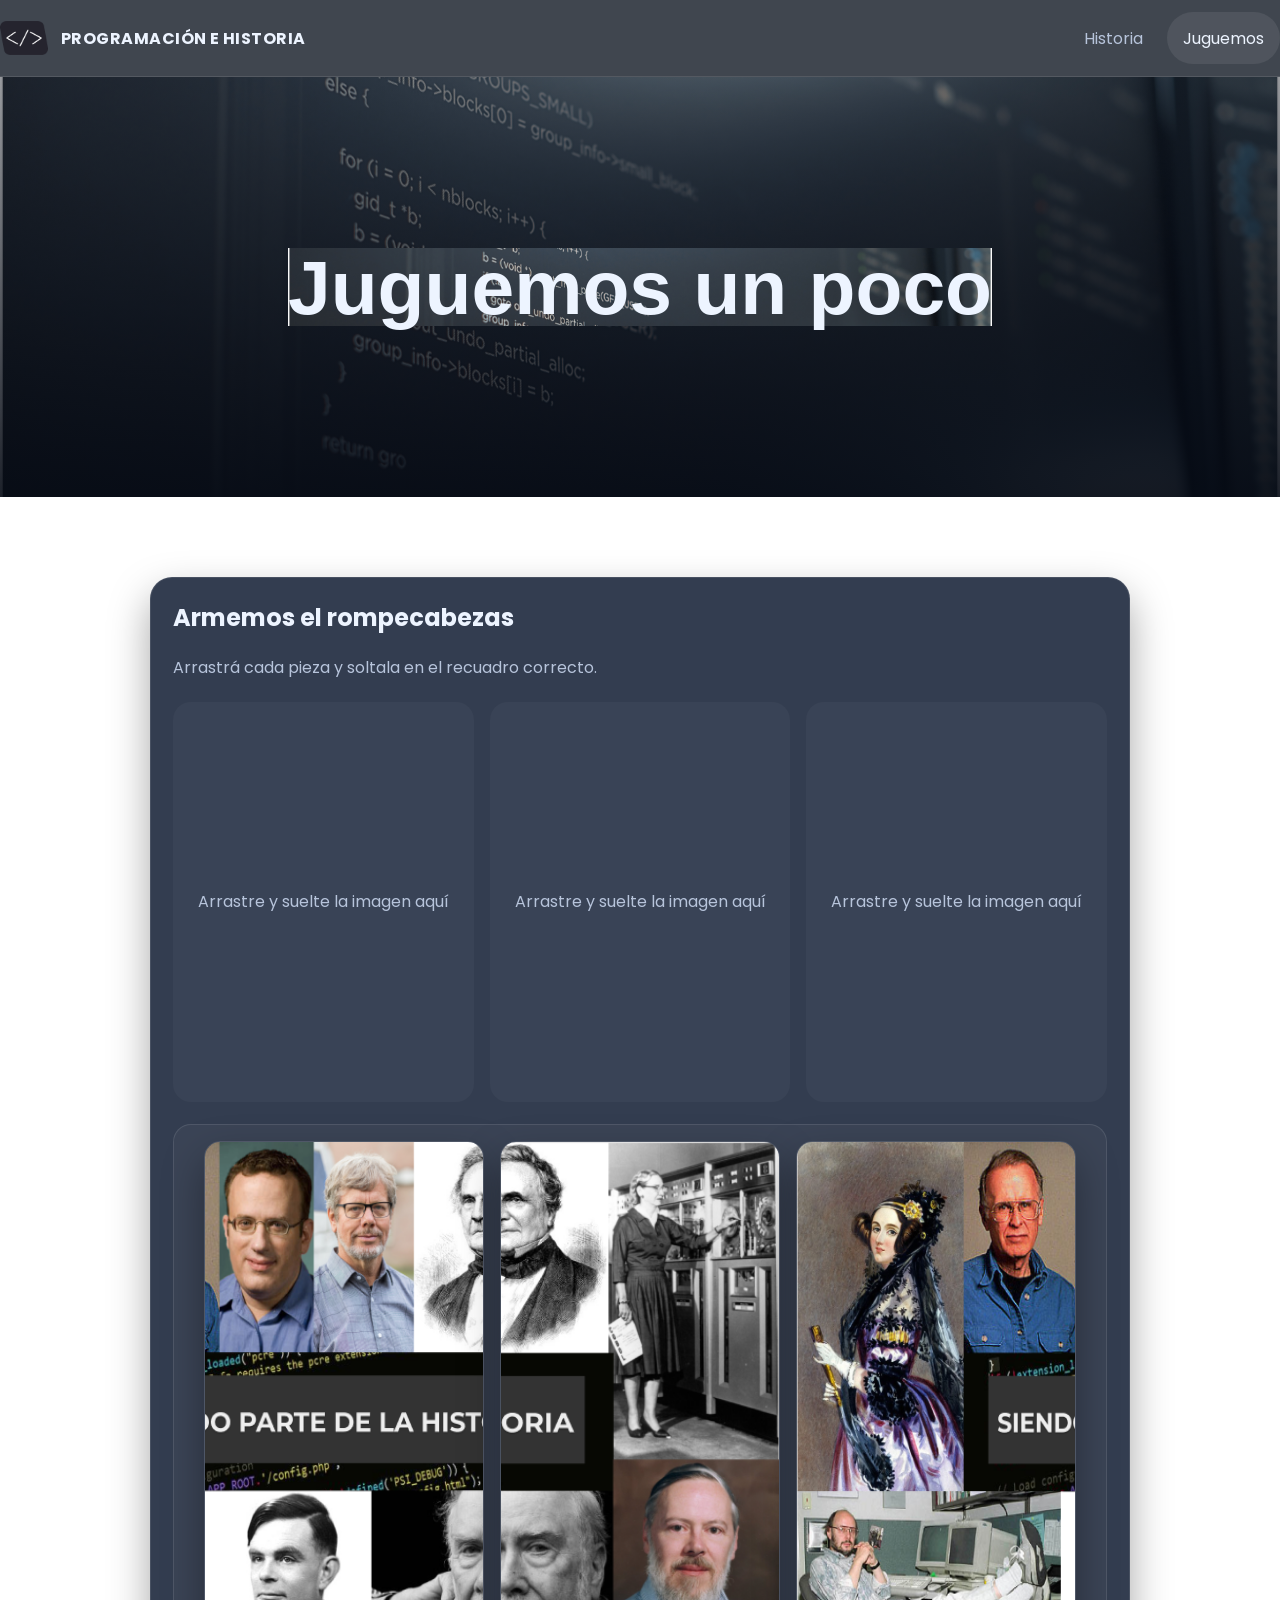
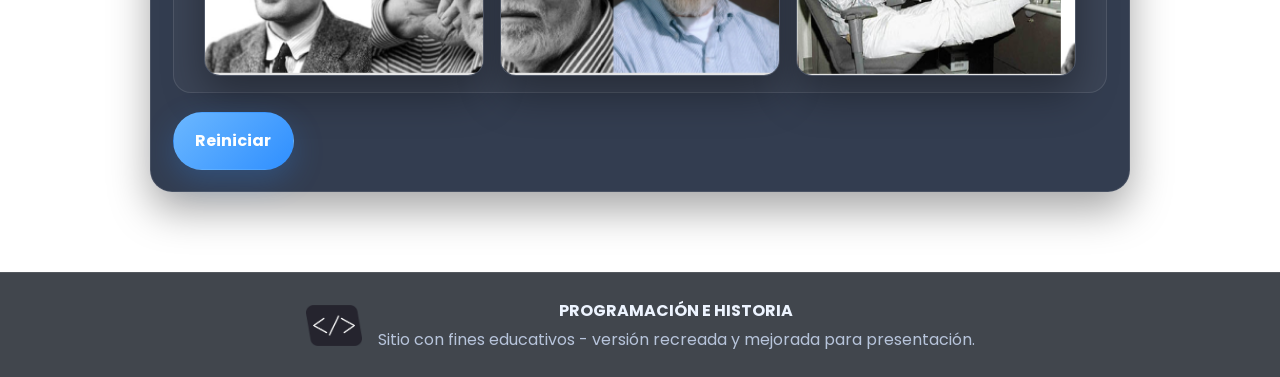
==== proyecto_programacion_separado/juguemos.html @ ea52466c "subida archivos" ====
<!DOCTYPE html>
<html lang="es">
<head>
  <meta charset="UTF-8" />
  <meta name="viewport" content="width=device-width, initial-scale=1.0" />
  <title>Juguemos - Rompecabezas</title>
  <link rel="preconnect" href="https://fonts.googleapis.com">
  <link rel="preconnect" href="https://fonts.gstatic.com" crossorigin>
  <link href="https://fonts.googleapis.com/css2?family=Poppins:wght@300;400;600;700;800&display=swap" rel="stylesheet">
  <link rel="stylesheet" href="styles.css" />
</head>
<body class="juguemos-page">
  <header class="site-header inner-header">
    <div class="container nav-wrap">
      <a class="brand" href="index.html">
        <img src="assets/imagenes/logo.png" alt="Logo Programación e Historia" />
        <span>PROGRAMACIÓN E HISTORIA</span>
      </a>
      <button class="menu-toggle" aria-label="Abrir menú">
        <span></span><span></span><span></span>
      </button>
      <nav class="site-nav">
        <a href="historia.html">Historia</a>
        <a class="active" href="juguemos.html">Juguemos</a>
      </nav>
    </div>
  </header>

  <main class="inner-main">
    <section class="page-banner reveal">
      <div class="container narrow">
        <h1>Juguemos un poco</h1>
       </div>
    </section>

    <section class="content-section">
      <div class="container reveal game-layout">
        <div class="board-card">
          <h2>Armemos el rompecabezas</h2>
          <p class="game-subtitle">Arrastrá cada pieza y soltala en el recuadro correcto.</p>

          <div class="drop-zones">
            <div class="dropzone" data-accept="pieza1">Arrastre y suelte la imagen aquí</div>
            <div class="dropzone" data-accept="pieza2">Arrastre y suelte la imagen aquí</div>
            <div class="dropzone" data-accept="pieza3">Arrastre y suelte la imagen aquí</div>
          </div>

          <div class="pieces-area">
            <img id="pieza2" class="piece" draggable="true" src="assets/imagenes/rompe2.png" alt="Pieza 2 del rompecabezas" />
            <img id="pieza3" class="piece" draggable="true" src="assets/imagenes/Rompe3.png" alt="Pieza 3 del rompecabezas" />
            <img id="pieza1" class="piece" draggable="true" src="assets/imagenes/Rompe1.png" alt="Pieza 1 del rompecabezas" />
          </div>

          <div class="game-actions">
            <button id="resetPuzzle" class="btn btn-primary" type="button">Reiniciar</button>
            <p id="gameMessage" class="game-message"></p>
          </div>
        </div>
      </div>
    </section>
  </main>

  <footer class="site-footer">
    <div class="container footer-content">
      <img src="assets/imagenes/logo.png" alt="Logo del sitio" />
      <div>
        <h3>PROGRAMACIÓN E HISTORIA</h3>
        <p>Sitio con fines educativos - versión recreada y mejorada para presentación.</p>
      </div>
    </div>
  </footer>

  <script src="script.js"></script>
</body>
</html>
---- proyecto_programacion_separado/styles.css ----
:root {
  --bg: #08111f;
  --bg-soft: #101d33;
  --panel: rgba(12, 25, 47, 0.84);
  --panel-2: rgba(255, 255, 255, 0.06);
  --text: #edf4ff;
  --muted: #b7c4db;
  --primary: #6bb7ff;
  --primary-strong: #2f8fff;
  --line: rgba(255, 255, 255, 0.1);
  --shadow: 0 18px 40px rgba(0, 0, 0, 0.35);
  --radius: 22px;
}

* { box-sizing: border-box; }
html { scroll-behavior: smooth; }

body {
  margin: 0;
  font-family: 'Poppins', sans-serif;
  color: var(--text);
  background: #ffffff;
}

img { max-width: 100%; display: block; }

a { color: inherit; text-decoration: none; }

button { font: inherit; }

.container {
  margin: 0 auto;

}

.narrow {  
  background: url('assets/imagenes/fondo.jpg') center/cover no-repeat;
}

.site-header {
  position: sticky;
  top: 0;
  z-index: 100;
  backdrop-filter: blur(18px);
  background: rgba(5, 12, 24, 0.76);
  border-bottom: 1px solid var(--line);
}

.inner-header { position: sticky; }

.nav-wrap {
  min-height: 76px;
  display: flex;
  align-items: center;
  justify-content: space-between;
  gap: 1rem;
}

.brand {
  display: flex;
  align-items: center;
  gap: 0.8rem;
  font-weight: 700;
  letter-spacing: 0.03em;
}

.brand img {
  width: 48px;
  height: 48px;
  object-fit: contain;
}
.site-nav {
  display: flex;
  align-items: center;
  gap: 0.5rem;
}

.site-nav a {
  padding: 0.85rem 1rem;
  border-radius: 999px;
  color: var(--muted);
  transition: 0.25s ease;
}

.site-nav a:hover,

.site-nav a.active {
  color: var(--text);
  background: rgba(255, 255, 255, 0.08);
}

.menu-toggle {
  display: none;
  width: 46px;
  height: 46px;
  border-radius: 12px;
  border: 1px solid var(--line);
  background: rgba(255,255,255,0.05);
  align-items: center;
  justify-content: center;
  flex-direction: column;
  gap: 5px;
  cursor: pointer;
}

.menu-toggle span {
  width: 20px;
  height: 2px;
  background: #fff;
  display: block;
}


.hero {
  position: relative;
  min-height: 85vh;
  display: grid;
  place-items: center;
  overflow: hidden;
}

.hero-home {
  background: url('assets/imagenes/fondo.jpg') center/cover no-repeat;
}

.overlay {
  position: absolute;
  inset: 0;
  background: linear-gradient(180deg, rgba(3, 8, 18, 0.48), rgba(5, 10, 20, 0.86));
}

.hero-content {
  position: relative;
  text-align: center;
  z-index: 1;
}
.eyebrow {
  margin: 0 0 0.7rem;
  text-transform: uppercase;
  letter-spacing: 0.18em;
  color: #9cc9ff;
  font-size: 0.82rem;
  font-weight: 700;
}
.hero h1,
.page-banner h1 {
  margin: 0;
  font-size: clamp(2.4rem, 6vw, 5rem);
  line-height: 1.02;
  font-family: 'Raleway', sans-serif;
}
.hero-text,
.page-banner p:last-child {
  max-width: 760px;
  margin: 1rem auto 0;
  color: var(--muted);
  font-size: 1.08rem;
}
.hero-actions {
  display: flex;
  justify-content: center;
  flex-wrap: wrap;
  gap: 1rem;
  margin-top: 2rem;
}

.btn {
  display: inline-flex;
  align-items: center;
  justify-content: center;
  gap: 0.55rem;
  padding: 0.95rem 1.35rem;
  border-radius: 999px;
  font-weight: 700;
  border: 1px solid transparent;
  transition: 0.25s ease;
}
.btn-primary {
  background: linear-gradient(135deg, var(--primary), var(--primary-strong));
  color: white;
  box-shadow: 0 10px 30px rgba(47, 143, 255, 0.25);
}
.btn-primary:hover { transform: translateY(-2px); }
.btn-secondary {
  border-color: rgba(255, 255, 255, 0.18);
  background: rgba(255, 255, 255, 0.05);
}
.btn-secondary:hover { background: rgba(255, 255, 255, 0.1); }
.text-link {
  color: #9fd0ff;
  font-weight: 700;
}

.cards-section,
.content-section {
  padding: 5rem 0;
  justify-content: center;
}

.alt-section {
  background: rgba(255, 255, 255, 0.03);
  border-top: 1px solid var(--line);
  border-bottom: 1px solid var(--line);
}
.section-title {
  text-align: center;
  margin-bottom: 2rem;
}
.section-title.left { text-align: left; }

.section-title h2 { margin: 0; font-size: clamp(1.9rem, 3.4vw, 3rem); }

.grid-cards {
  display: grid;
  grid-template-columns: repeat(2, 1fr);
  gap: 1.4rem;
  justify-items: center; /* centra cada article */
}

.feature-card,
.video-card,
.video-info,
.board-card,
.cta-panel,
.history-copy {
  background: var(--panel);
  border: 1px solid var(--line);
  box-shadow: var(--shadow);
  border-radius: var(--radius);
}


.feature-card {
  overflow: hidden;
}

.feature-card img {
  width: 100%;
  height: 245px;
  object-fit: cover;
}

.card-body { padding: 1.3rem; }
.card-body h3 { margin-top: 0; font-size: 1.45rem; }
.card-body p { color: var(--muted); }

.page-banner {
  padding: 4.5rem 0 2rem;
  text-align: center;
}
.inner-main { min-height: calc(100vh - 180px); }
.history-layout,
.video-layout,
.game-layout,
.cta-panel {
  display: grid;
  gap: 1.5rem;
  align-items: center;
}
.history-layout,
.video-layout { grid-template-columns: 1.15fr 1fr; }
.history-layout.reverse { grid-template-columns: 1fr 1.1fr; }
.history-media img {
  width: 100%;
  border-radius: var(--radius);
  border: 1px solid var(--line);
  box-shadow: var(--shadow);
  object-fit: cover;
}
.history-media.stacked {
  display: grid;
  gap: 1rem;
}
.history-copy {
  padding: 1.6rem;
}
.history-copy h2,
.video-info h2,
.board-card h2 { margin-top: 0; }
.history-copy p,
.video-info p,
.game-subtitle { color: var(--muted); }

.timeline {
  margin-top: 2rem;
  display: grid;
  gap: 1rem;
}
.timeline-item {
  display: grid;
  grid-template-columns: 140px 1fr;
  gap: 1rem;
  align-items: start;
  padding: 1.2rem;
  border-radius: 18px;
  background: var(--panel);
  border: 1px solid var(--line);
}
.year {
  display: inline-flex;
  align-items: center;
  justify-content: center;
  min-height: 48px;
  padding: 0.6rem 1rem;
  border-radius: 999px;
  background: rgba(107, 183, 255, 0.12);
  color: #a9d5ff;
  font-weight: 700;
}

.cta-panel {
  grid-template-columns: 1fr auto;
  padding: 1.8rem;
}

.video-card,
.video-info,
.board-card { padding: 1.35rem; }
.video-card video {
  width: 100%;
  border-radius: 18px;
  border: 1px solid var(--line);
  background: #000;
}
.video-controls {
  display: flex;
  gap: 0.8rem;
  flex-wrap: wrap;
  margin-top: 1rem;
}
.control-btn {
  display: inline-flex;
  align-items: center;
  gap: 0.6rem;
  padding: 0.8rem 1rem;
  border-radius: 14px;
  border: 1px solid var(--line);
  background: rgba(255,255,255,0.05);
  color: var(--text);
  cursor: pointer;
}
.control-btn img { width: 24px; height: 24px; }

.game-layout { grid-template-columns: 1fr; }
.board-card { max-width: 980px; margin: 0 auto; }
.drop-zones {
  display: grid;
  grid-template-columns: repeat(3, 1fr);
  gap: 1rem;
  margin-top: 1.4rem;
}
.dropzone {
  min-height: 400px;
  border: 2px rgba(255,255,255,0.22);
  border-radius: 18px;
  padding: 0.8rem;
  display: flex;
  align-items: center;
  justify-content: center;
  text-align: center;
  color: var(--muted);
  background: rgba(255,255,255,0.03);
  transition: 0.2s ease;
}

.dropzone:hover{
background: #000;

}


.dropzone.drag-over {
  border-color: var(--primary);
  background: rgba(107, 183, 255, 0.08);
}
.dropzone.correct {
  border-color: #44d18d;
  background: rgba(68, 209, 141, 0.08);
}
.dropzone img {
  width: 100%;
  height: 100%;
  object-fit: contain;
  border-radius: 12px;
}
.pieces-area {
  margin-top: 1.4rem;
  display: flex;
  justify-content: center;
  gap: 1rem;
  flex-wrap: wrap;
  padding: 1rem;
  border-radius: 18px;
  background: rgba(255,255,255,0.04);
  border: 1px solid var(--line);
}
.piece {
  width: min(280px, 100%);
  cursor: grab;
  border-radius: 16px;
  border: 1px solid var(--line);
  box-shadow: var(--shadow);
}

.piece.dragging { opacity: 0.55; }
.game-actions {
  margin-top: 1.2rem;
  display: flex;
  align-items: center;
  gap: 1rem;
  flex-wrap: wrap;
}
.game-message {
  margin: 0;
  min-height: 24px;
  font-weight: 600;
  color: #95ffc1;
}

.site-footer {
  border-top: 1px solid var(--line);
  background: rgba(2, 8, 18, 0.75);
  padding: 1.5rem 0;
}
.footer-content {
  display: flex;
  align-items: center;
  gap: 1rem;
  justify-content: center;
  text-align: center;
}
.footer-content img {
  width: 56px;
  height: 56px;
  object-fit: contain;
}
.footer-content h3 {
  margin: 0;
  font-size: 1rem;
}
.footer-content p {
  margin: 0.25rem 0 0;
  color: var(--muted);
}

.feature-card {
  opacity: 0;
  transform: translateX(0);
  transition: all 0.8s ease;
}


.from-izquierda {
  transform: translateX(-80px);
}


.from-derecha {
  transform: translateX(80px);
}

.show {
  opacity: 1;
  transform: translateX(0);
}

.reveal {
  opacity: 0;
  transform: translateY(28px);
  transition: 0.6s ease;
}
.reveal.visible {
  opacity: 1;
  transform: translateY(0);
}

@media (max-width: 900px) {
  .grid-cards,
  .history-layout,
  .history-layout.reverse,
  .video-layout,
  .cta-panel,
  .drop-zones,
  .timeline-item {
    grid-template-columns: 1fr;
  }
  .year { justify-self: start; }
}

@media (max-width: 760px) {
  .menu-toggle { display: inline-flex; }
  .site-nav {
    position: absolute;
    top: 76px;
    right: 1rem;
    left: 1rem;
    display: none;
    flex-direction: column;
    padding: 1rem;
    border-radius: 18px;
    background: rgba(8, 18, 36, 0.98);
    border: 1px solid var(--line);
    box-shadow: var(--shadow);
  }
  .site-nav.open { display: flex; }
  .hero { min-height: 72vh; }
  .hero h1, .page-banner h1 { font-size: 2.4rem; }
  .footer-content { flex-direction: column; }
}

/* ================= HEADER HISTORIA Y JUEGO ================= */

.historia-page .page-banner,
.juguemos-page .page-banner {
  min-height: 420px;
  padding: 0;
  display: grid;
  place-items: center;
  text-align: center;
  background:
    linear-gradient(180deg, rgba(3, 8, 18, 0.4), rgba(5, 10, 20, 0.9)),
    url("assets/imagenes/fondo.jpg") center / cover no-repeat;
}
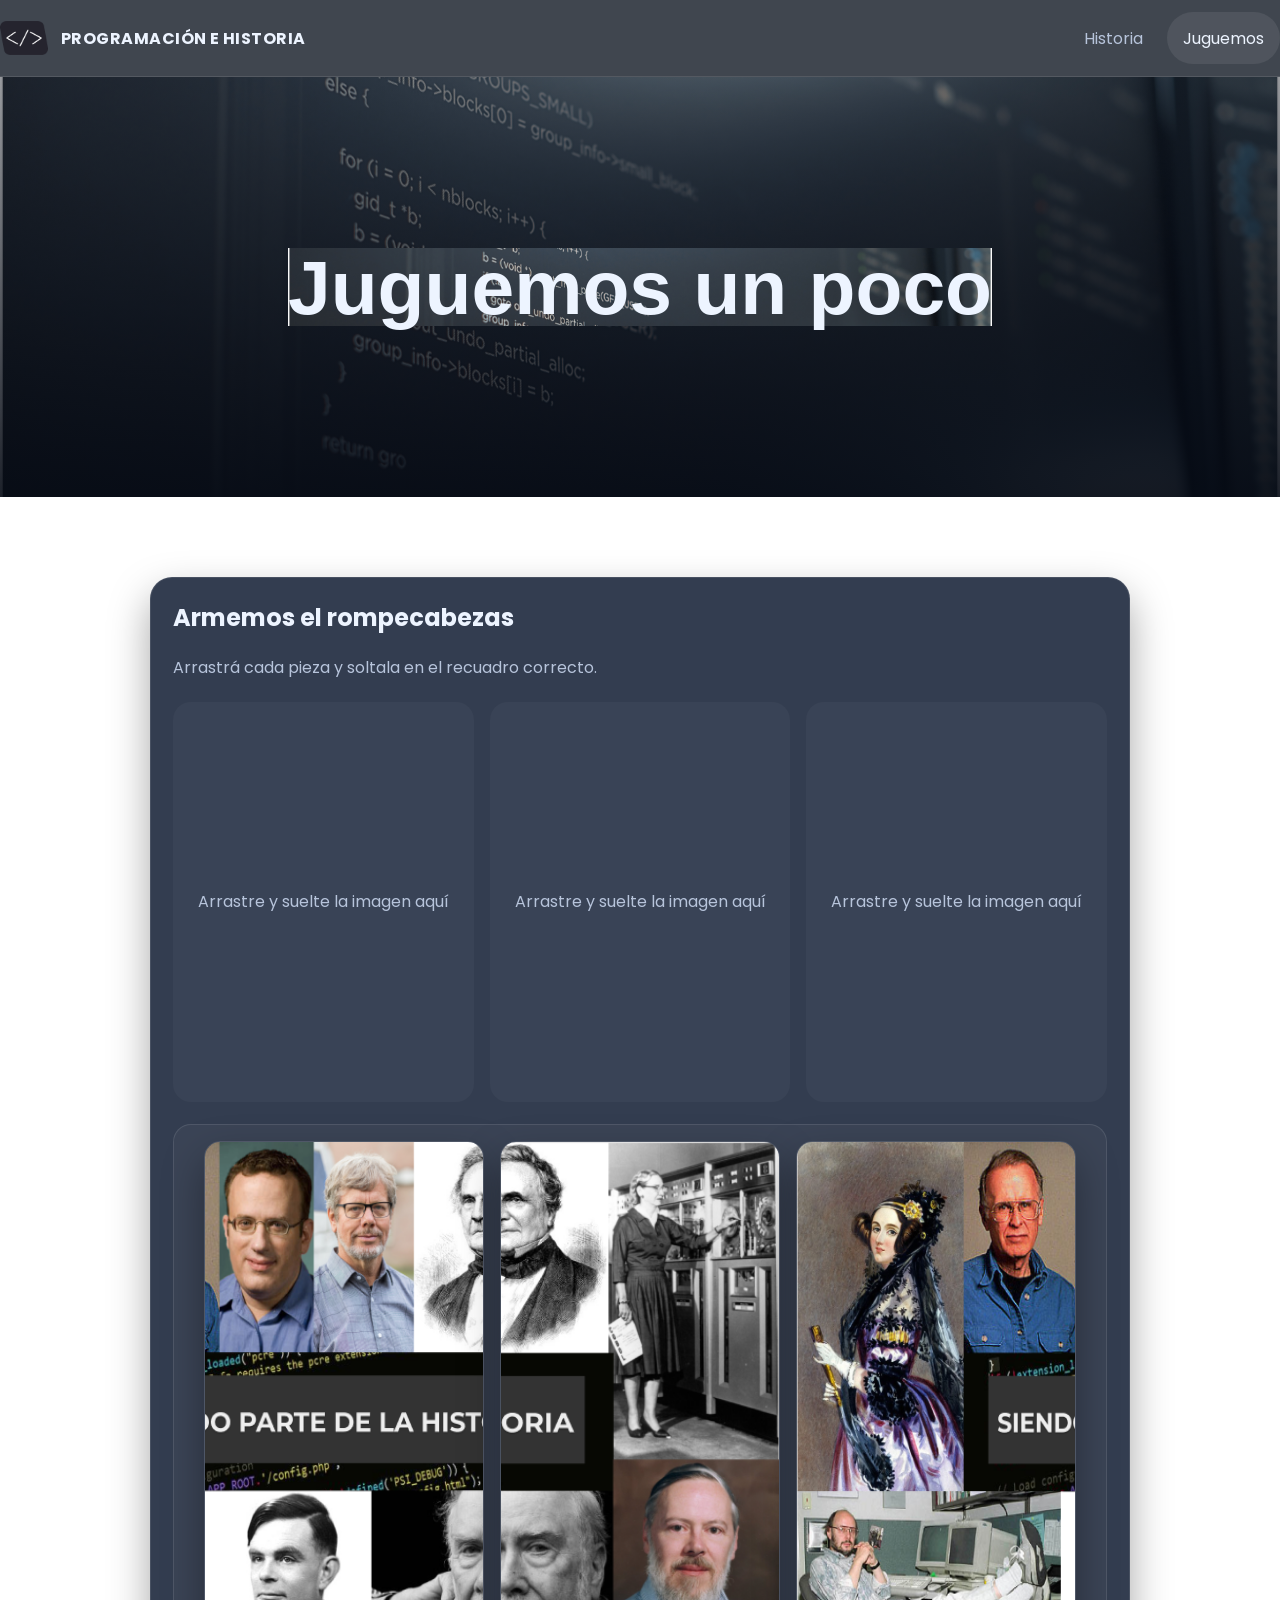
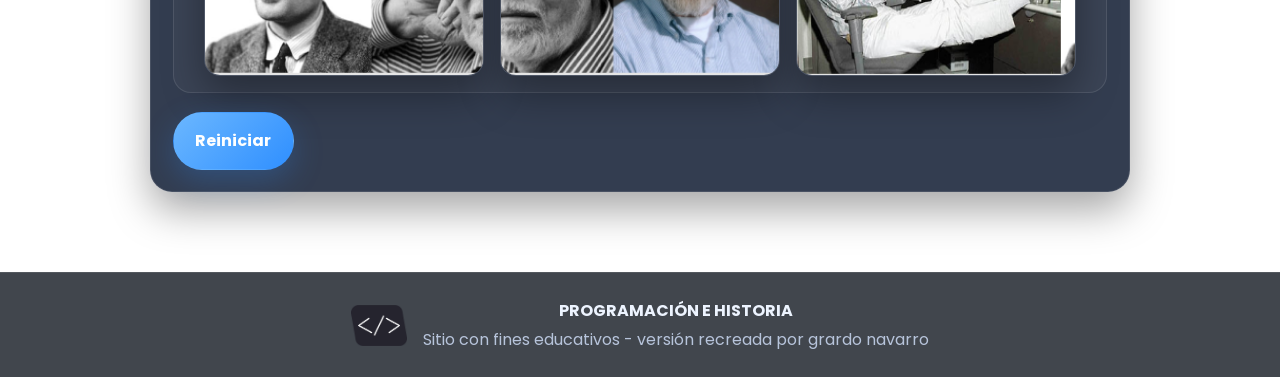
==== commit b5874f6e: "arrgelos v1" ====
--- a/proyecto_programacion_separado/juguemos.html
+++ b/proyecto_programacion_separado/juguemos.html
@@ -65,7 +65,7 @@
       <img src="assets/imagenes/logo.png" alt="Logo del sitio" />
       <div>
         <h3>PROGRAMACIÓN E HISTORIA</h3>
-        <p>Sitio con fines educativos - versión recreada y mejorada para presentación.</p>
+        <p>Sitio con fines educativos - versión recreada por grardo navarro</p>
       </div>
     </div>
   </footer>
--- a/proyecto_programacion_separado/styles.css
+++ b/proyecto_programacion_separado/styles.css
@@ -258,13 +258,14 @@
   align-items: center;
 }
 .history-layout,
-.video-layout { grid-template-columns: 1.15fr 1fr; }
+.video-layout { 
+  grid-template-columns: 1fr 1fr !important; 
+  align-items: stretch !important;
+}
 .history-layout.reverse { grid-template-columns: 1fr 1.1fr; }
 .history-media img {
   width: 100%;
-  border-radius: var(--radius);
-  border: 1px solid var(--line);
-  box-shadow: var(--shadow);
+  height: 100%;
   object-fit: cover;
 }
 .history-media.stacked {
@@ -272,7 +273,9 @@
   gap: 1rem;
 }
 .history-copy {
-  padding: 1.6rem;
+  display: flex;
+  flex-direction: column;
+  justify-content: center;
 }
 .history-copy h2,
 .video-info h2,
@@ -508,7 +511,6 @@
   .footer-content { flex-direction: column; }
 }
 
-/* ================= HEADER HISTORIA Y JUEGO ================= */
 
 .historia-page .page-banner,
 .juguemos-page .page-banner {
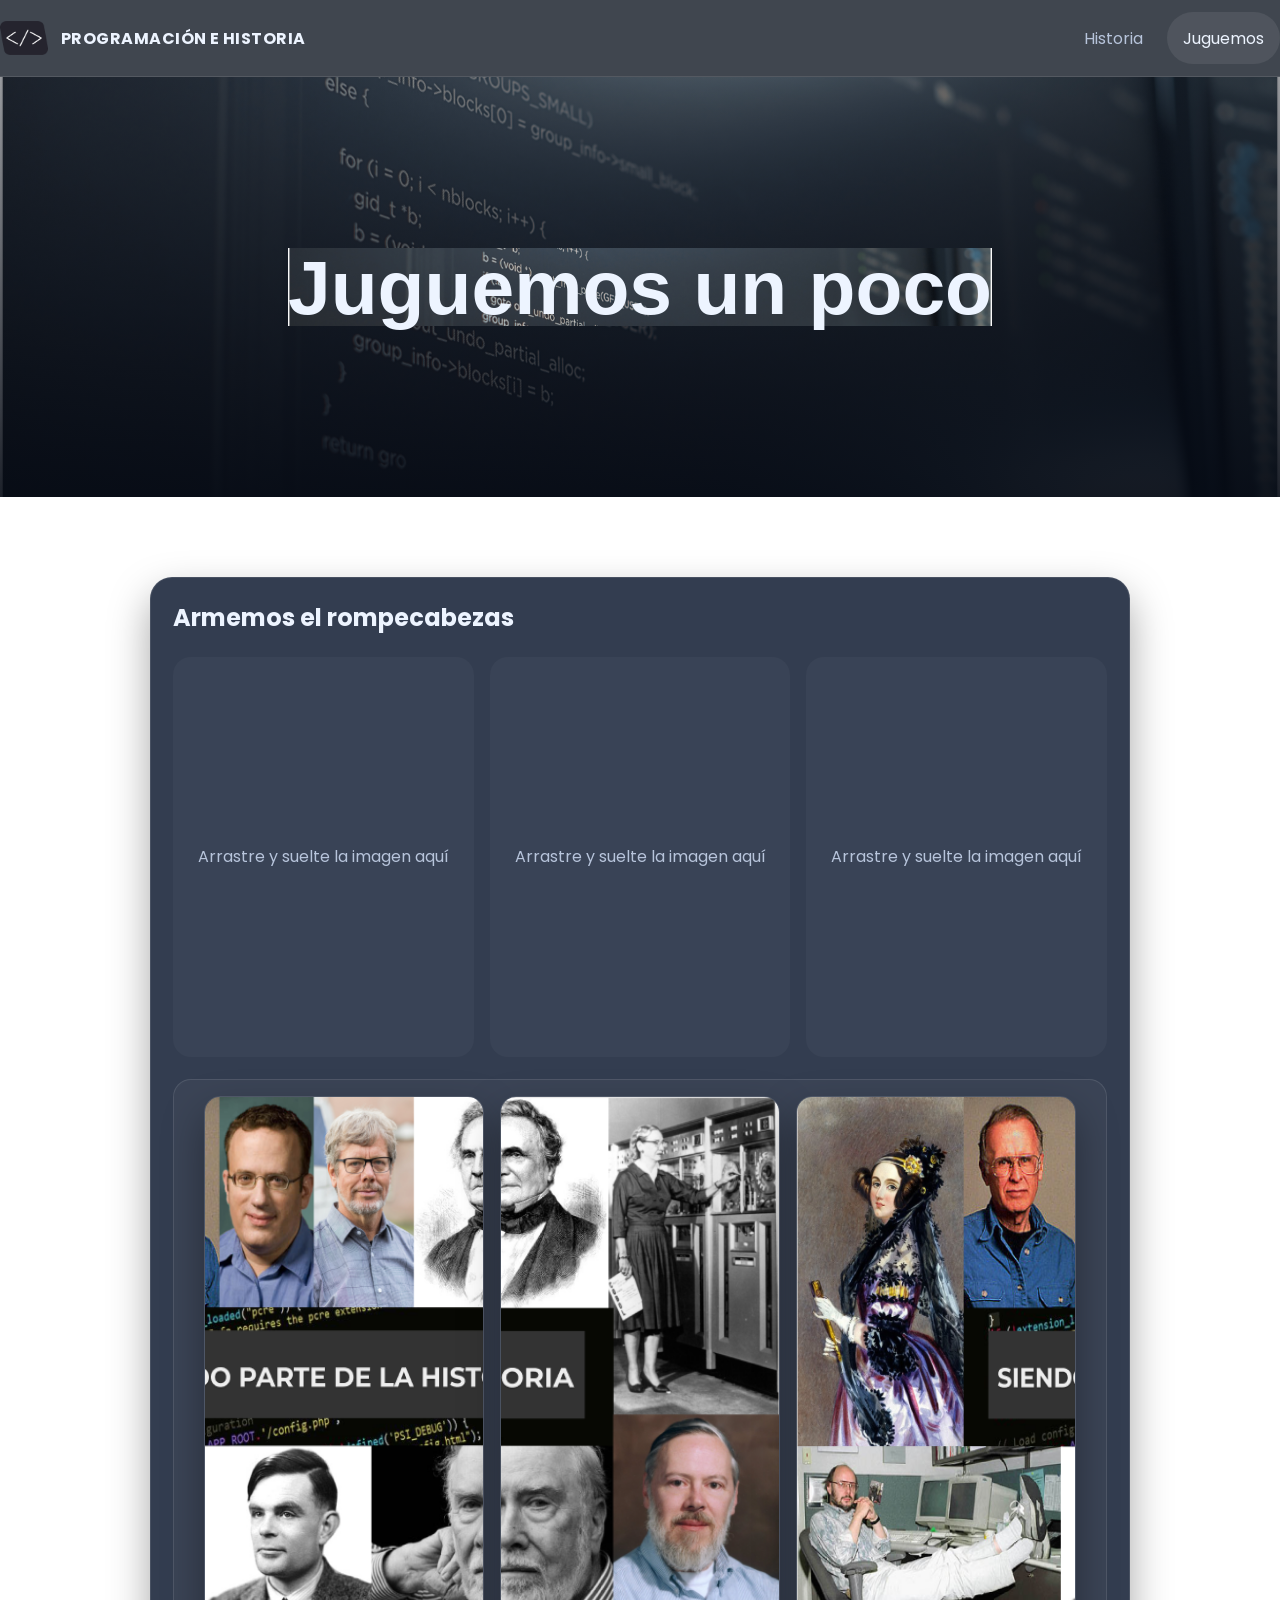
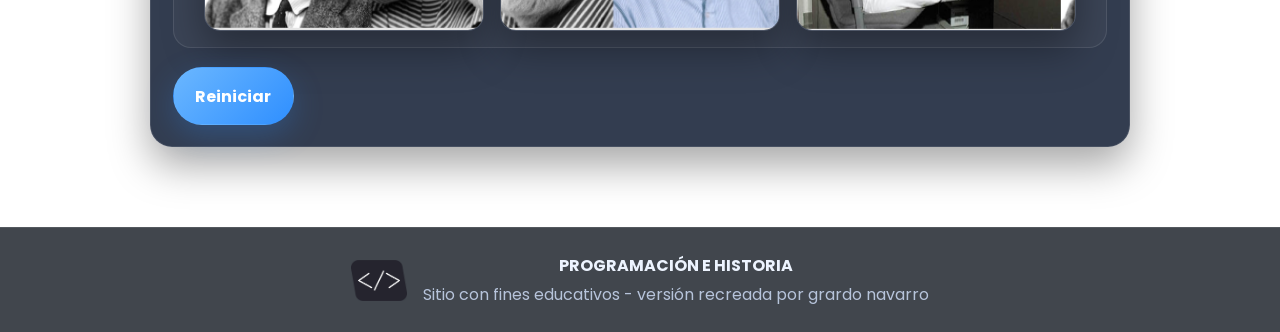
==== commit 5285b1bf: "arreglos juego" ====
--- a/proyecto_programacion_separado/juguemos.html
+++ b/proyecto_programacion_separado/juguemos.html
@@ -37,7 +37,6 @@
       <div class="container reveal game-layout">
         <div class="board-card">
           <h2>Armemos el rompecabezas</h2>
-          <p class="game-subtitle">Arrastrá cada pieza y soltala en el recuadro correcto.</p>
 
           <div class="drop-zones">
             <div class="dropzone" data-accept="pieza1">Arrastre y suelte la imagen aquí</div>
--- a/proyecto_programacion_separado/styles.css
+++ b/proyecto_programacion_separado/styles.css
@@ -30,7 +30,6 @@
 
 .container {
   margin: 0 auto;
-
 }
 
 .narrow {  
@@ -83,7 +82,6 @@
 }
 
 .site-nav a:hover,
-
 .site-nav a.active {
   color: var(--text);
   background: rgba(255, 255, 255, 0.08);
@@ -110,7 +108,6 @@
   display: block;
 }
 
-
 .hero {
   position: relative;
   min-height: 85vh;
@@ -214,7 +211,7 @@
   display: grid;
   grid-template-columns: repeat(2, 1fr);
   gap: 1.4rem;
-  justify-items: center; /* centra cada article */
+  justify-items: center;
 }
 
 .feature-card,
@@ -229,7 +226,6 @@
   border-radius: var(--radius);
 }
 
-
 .feature-card {
   overflow: hidden;
 }
@@ -249,6 +245,7 @@
   text-align: center;
 }
 .inner-main { min-height: calc(100vh - 180px); }
+
 .history-layout,
 .video-layout,
 .game-layout,
@@ -257,12 +254,26 @@
   gap: 1.5rem;
   align-items: center;
 }
-.history-layout,
-.video-layout { 
+
+
+.history-layout { 
   grid-template-columns: 1fr 1fr !important; 
   align-items: stretch !important;
 }
-.history-layout.reverse { grid-template-columns: 1fr 1.1fr; }
+.history-layout.reverse { 
+  grid-template-columns: 1fr 1fr !important; 
+}
+
+.video-layout {
+  grid-template-columns: 1fr !important;
+  max-width: 1000px;
+  margin: 0 auto;
+}
+
+
+.history-media {
+  display: flex;
+}
 .history-media img {
   width: 100%;
   height: 100%;
@@ -272,11 +283,14 @@
   display: grid;
   gap: 1rem;
 }
+
 .history-copy {
   display: flex;
   flex-direction: column;
   justify-content: center;
-}
+  padding: 1.6rem;
+}
+
 .history-copy h2,
 .video-info h2,
 .board-card h2 { margin-top: 0; }
@@ -329,6 +343,7 @@
   display: flex;
   gap: 0.8rem;
   flex-wrap: wrap;
+  align-items: center; 
   margin-top: 1rem;
 }
 .control-btn {
@@ -344,6 +359,14 @@
 }
 .control-btn img { width: 24px; height: 24px; }
 
+.video-time {
+  display: flex;
+  align-items: center;
+  color: var(--primary);
+  font-variant-numeric: tabular-nums;
+  margin-left: 10px;
+}
+
 .game-layout { grid-template-columns: 1fr; }
 .board-card { max-width: 980px; margin: 0 auto; }
 .drop-zones {
@@ -367,10 +390,8 @@
 }
 
 .dropzone:hover{
-background: #000;
-
-}
-
+  background: #000;
+}
 
 .dropzone.drag-over {
   border-color: var(--primary);
@@ -452,11 +473,9 @@
   transition: all 0.8s ease;
 }
 
-
 .from-izquierda {
   transform: translateX(-80px);
 }
-
 
 .from-derecha {
   transform: translateX(80px);
@@ -476,6 +495,59 @@
   opacity: 1;
   transform: translateY(0);
 }
+
+
+.history-layout, 
+.video-layout {
+  perspective: 1200px; 
+}
+
+.history-layout.reveal, 
+.video-layout.reveal {
+  transform: none !important;
+  opacity: 1 !important; 
+}
+
+.history-layout .history-media,
+.history-layout .history-copy,
+.video-layout .video-card {
+  opacity: 0;
+  transition: all 1s cubic-bezier(0.17, 0.84, 0.44, 1); 
+}
+
+.history-layout:not(.reverse) .history-media,
+.history-layout.reverse .history-copy {
+  transform: translateZ(-300px) translateX(-150px) rotateY(15deg);
+}
+
+.history-layout:not(.reverse) .history-copy,
+.history-layout.reverse .history-media {
+  transform: translateZ(-300px) translateX(150px) rotateY(-15deg);
+}
+
+.video-layout .video-card {
+  transform: translateZ(-400px) translateY(80px) rotateX(15deg);
+}
+#titulo-video{
+  color:#000,
+}
+.history-layout.visible .history-media,
+.history-layout.visible .history-copy,
+.video-layout.visible .video-card {
+  opacity: 1;
+  transform: translateZ(0) translateX(0) translateY(0) rotateY(0) rotateX(0);
+}
+
+.history-layout.visible .history-copy {
+  transition-delay: 0.15s;
+}
+.history-layout.reverse.visible .history-media {
+  transition-delay: 0.15s;
+}
+.video-layout.visible .video-card {
+  transition-delay: 0.2s;
+}
+
 
 @media (max-width: 900px) {
   .grid-cards,
@@ -485,9 +557,17 @@
   .cta-panel,
   .drop-zones,
   .timeline-item {
-    grid-template-columns: 1fr;
+    grid-template-columns: 1fr !important; /* !important agregado para celulares */
   }
   .year { justify-self: start; }
+  
+  /* Desactivar 3D en celulares para mejor rendimiento y lectura */
+  .history-layout:not(.reverse) .history-media,
+  .history-layout.reverse .history-copy,
+  .history-layout:not(.reverse) .history-copy,
+  .history-layout.reverse .history-media {
+    transform: translateZ(-100px) translateY(50px) rotateY(0deg);
+  }
 }
 
 @media (max-width: 760px) {
@@ -511,7 +591,6 @@
   .footer-content { flex-direction: column; }
 }
 
-
 .historia-page .page-banner,
 .juguemos-page .page-banner {
   min-height: 420px;
@@ -522,5 +601,4 @@
   background:
     linear-gradient(180deg, rgba(3, 8, 18, 0.4), rgba(5, 10, 20, 0.9)),
     url("assets/imagenes/fondo.jpg") center / cover no-repeat;
-}
-
+}
